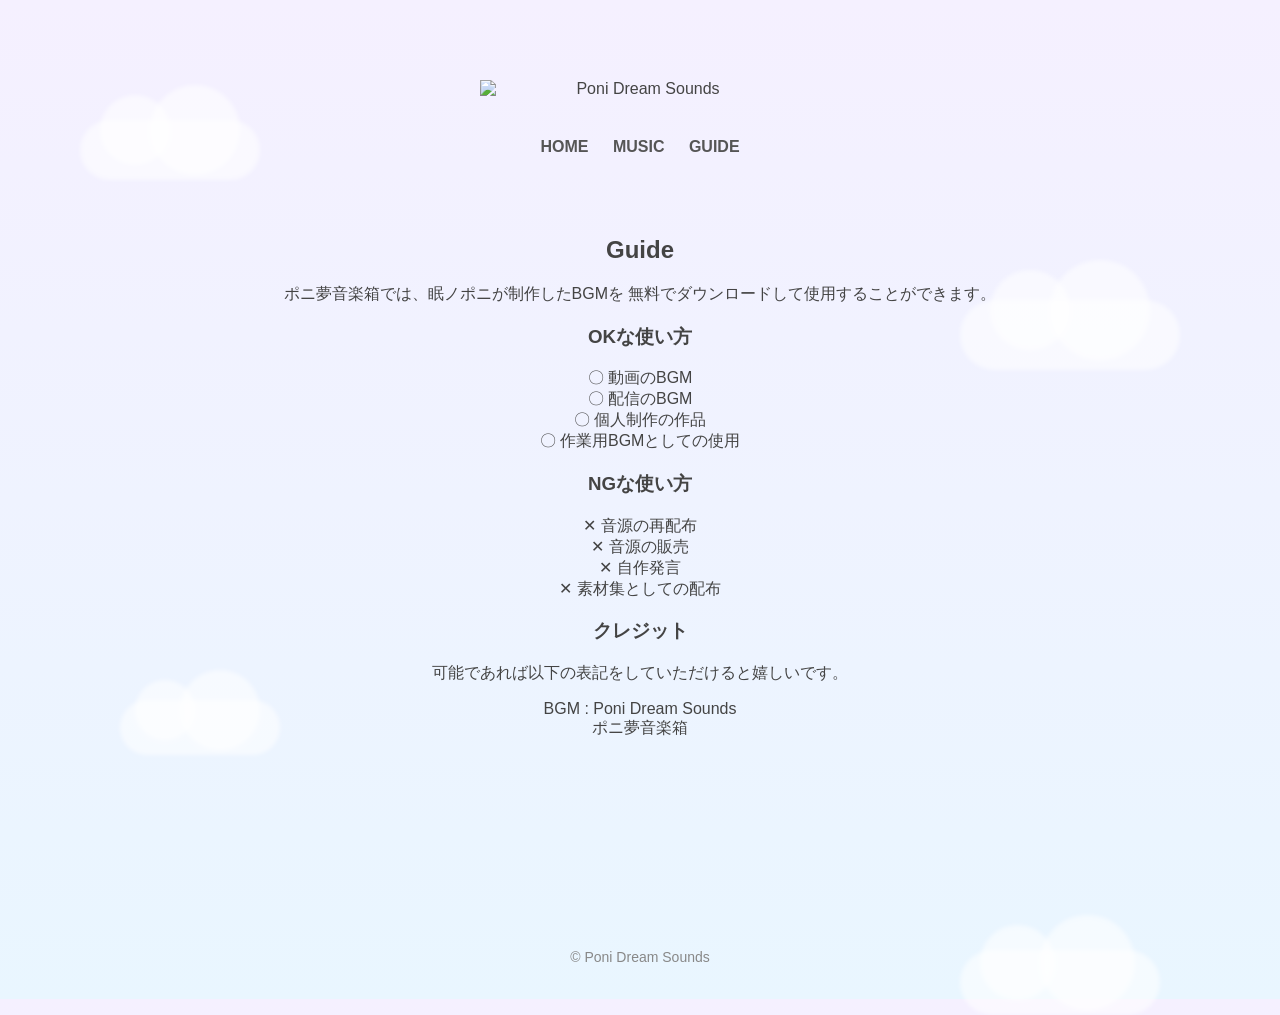
==== guide.html @ 98704792 "first upload" ====
<!DOCTYPE html>
<html lang="ja">
<head>
<meta charset="UTF-8">
<title>Guide | Poni Dream Sounds</title>
<link rel="stylesheet" href="style.css">
</head>

<body>

<div class="cloud cloud1"></div>
<div class="cloud cloud2"></div>
<div class="cloud cloud3"></div>
<div class="cloud cloud4"></div>

<header>
<img src="images/poni-dream-sounds-logo.png" alt="Poni Dream Sounds">
</header>

<nav>
<a href="index.html">HOME</a>
<a href="music.html">MUSIC</a>
<a href="guide.html">GUIDE</a>
</nav>

<section class="music-list">

<h2>Guide</h2>

<p>
ポニ夢音楽箱では、眠ノポニが制作したBGMを  
無料でダウンロードして使用することができます。
</p>

<h3>OKな使い方</h3>

<ul style="list-style:none;padding:0;">
<li>〇 動画のBGM</li>
<li>〇 配信のBGM</li>
<li>〇 個人制作の作品</li>
<li>〇 作業用BGMとしての使用</li>
</ul>

<h3>NGな使い方</h3>

<ul style="list-style:none;padding:0;">
<li>✕ 音源の再配布</li>
<li>✕ 音源の販売</li>
<li>✕ 自作発言</li>
<li>✕ 素材集としての配布</li>
</ul>

<h3>クレジット</h3>

<p>
可能であれば以下の表記をしていただけると嬉しいです。
</p>

<p>
BGM : Poni Dream Sounds<br>
ポニ夢音楽箱
</p>

</section>

<footer>
<p>© Poni Dream Sounds</p>
</footer>

</body>
</html>
---- style.css ----
body {
  margin: 0;
  font-family: sans-serif;
  background: linear-gradient(180deg, #f5f0ff, #e9f6ff);
  text-align: center;
  color: #444;
  position: relative;
  overflow-x: hidden;
}

header,
nav,
section,
footer {
  position: relative;
  z-index: 1;
}

header {
  padding: 80px 20px 20px;
}

header img {
  width: 320px;
  max-width: 80%;
  height: auto;
  display: block;
  margin: 0 auto;
}

h1 {
  font-size: 50px;
  color: #b08cff;
  margin: 0;
}

.jp {
  font-size: 22px;
  color: #666;
}

.catch {
  margin-top: 10px;
  font-size: 18px;
}

nav {
  margin-top: 20px;
}

nav a {
  margin: 0 10px;
  text-decoration: none;
  color: #555;
  font-weight: bold;
}

.hero {
  padding: 100px 20px;
}

.btn {
  display: inline-block;
  margin-top: 20px;
  padding: 14px 28px;
  background: #ffb6e6;
  color: white;
  text-decoration: none;
  border-radius: 30px;
  font-weight: bold;
}

footer {
  margin-top: 100px;
  padding: 20px;
  font-size: 14px;
  color: #888;
}

.music-list {
  padding: 60px 20px;
}

.music-card {
  background: white;
  padding: 30px;
  margin: 40px auto;
  max-width: 400px;
  border-radius: 20px;
  box-shadow: 0 10px 20px rgba(0, 0, 0, 0.05);
}

.music-card img {
  width: 100%;
  border-radius: 12px;
}

.music-card h3 {
  margin-top: 15px;
}

.download {
  display: inline-block;
  margin-top: 10px;
  padding: 10px 20px;
  background: #b08cff;
  color: white;
  text-decoration: none;
  border-radius: 20px;
}

/* 雲 */
.cloud {
  position: absolute;
  background: rgba(255, 255, 255, 0.55);
  border-radius: 999px;
  filter: blur(2px);
  z-index: 0;
}

.cloud::before,
.cloud::after {
  content: "";
  position: absolute;
  background: rgba(255, 255, 255, 0.55);
  border-radius: 50%;
}

.cloud1 {
  width: 180px;
  height: 60px;
  top: 120px;
  left: 80px;
}

.cloud1::before {
  width: 70px;
  height: 70px;
  left: 20px;
  top: -25px;
}

.cloud1::after {
  width: 90px;
  height: 90px;
  right: 20px;
  top: -35px;
}

.cloud2 {
  width: 220px;
  height: 70px;
  top: 300px;
  right: 100px;
}

.cloud2::before {
  width: 80px;
  height: 80px;
  left: 30px;
  top: -30px;
}

.cloud2::after {
  width: 100px;
  height: 100px;
  right: 30px;
  top: -40px;
}

.cloud3 {
  width: 160px;
  height: 55px;
  top: 700px;
  left: 120px;
}

.cloud3::before {
  width: 60px;
  height: 60px;
  left: 15px;
  top: -20px;
}

.cloud3::after {
  width: 80px;
  height: 80px;
  right: 20px;
  top: -30px;
}

.cloud4 {
  width: 200px;
  height: 65px;
  top: 950px;
  right: 120px;
}

.cloud4::before {
  width: 75px;
  height: 75px;
  left: 20px;
  top: -25px;
}

.cloud4::after {
  width: 95px;
  height: 95px;
  right: 25px;
  top: -35px;
}
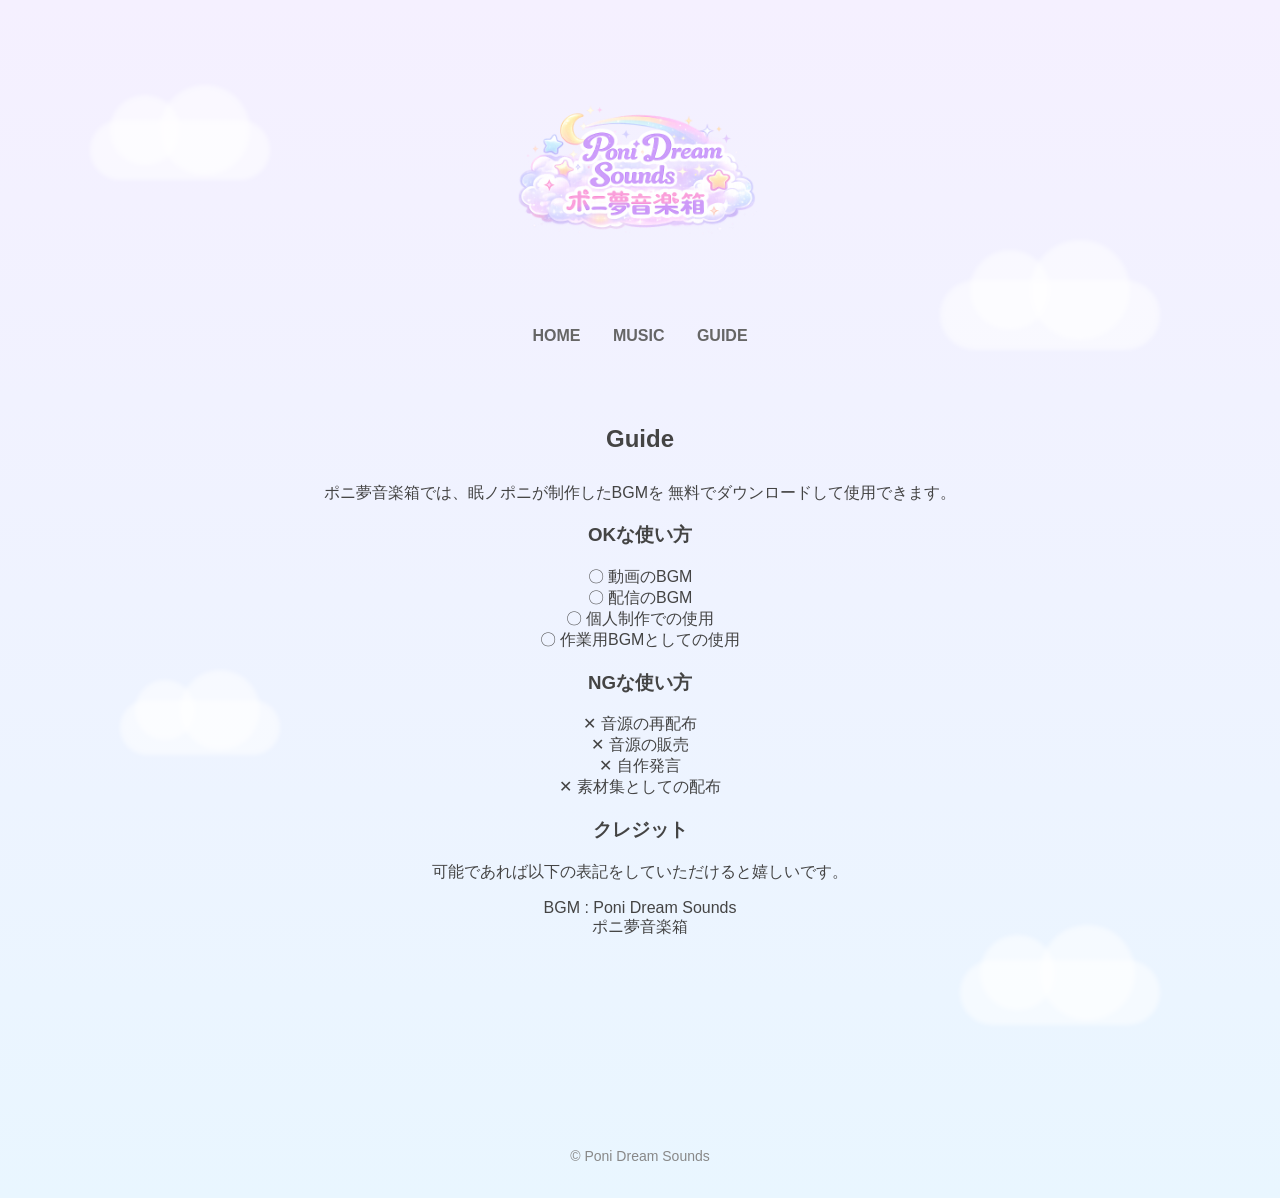
==== commit 08d4bbb0: "UIの統一" ====
--- a/guide.html
+++ b/guide.html
@@ -1,71 +1,64 @@
 <!DOCTYPE html>
 <html lang="ja">
 <head>
-<meta charset="UTF-8">
-<title>Guide | Poni Dream Sounds</title>
-<link rel="stylesheet" href="style.css">
+  <meta charset="UTF-8">
+  <title>Guide | Poni Dream Sounds</title>
+  <link rel="stylesheet" href="style.css">
 </head>
 
 <body>
+  <div class="cloud cloud1"></div>
+  <div class="cloud cloud2"></div>
+  <div class="cloud cloud3"></div>
+  <div class="cloud cloud4"></div>
 
-<div class="cloud cloud1"></div>
-<div class="cloud cloud2"></div>
-<div class="cloud cloud3"></div>
-<div class="cloud cloud4"></div>
+  <header>
+    <img src="images/poni-dream-sounds-log.png" alt="Poni Dream Sounds ロゴ">
+  </header>
 
-<header>
-<img src="images/poni-dream-sounds-logo.png" alt="Poni Dream Sounds">
-</header>
+  <nav>
+    <a href="index.html">HOME</a>
+    <a href="music.html">MUSIC</a>
+    <a href="guide.html">GUIDE</a>
+  </nav>
 
-<nav>
-<a href="index.html">HOME</a>
-<a href="music.html">MUSIC</a>
-<a href="guide.html">GUIDE</a>
-</nav>
+  <section class="music-list">
+    <h2>Guide</h2>
 
-<section class="music-list">
+    <p>
+      ポニ夢音楽箱では、眠ノポニが制作したBGMを
+      無料でダウンロードして使用できます。
+    </p>
 
-<h2>Guide</h2>
+    <h3>OKな使い方</h3>
+    <ul style="list-style:none; padding:0;">
+      <li>〇 動画のBGM</li>
+      <li>〇 配信のBGM</li>
+      <li>〇 個人制作での使用</li>
+      <li>〇 作業用BGMとしての使用</li>
+    </ul>
 
-<p>
-ポニ夢音楽箱では、眠ノポニが制作したBGMを  
-無料でダウンロードして使用することができます。
-</p>
+    <h3>NGな使い方</h3>
+    <ul style="list-style:none; padding:0;">
+      <li>✕ 音源の再配布</li>
+      <li>✕ 音源の販売</li>
+      <li>✕ 自作発言</li>
+      <li>✕ 素材集としての配布</li>
+    </ul>
 
-<h3>OKな使い方</h3>
+    <h3>クレジット</h3>
+    <p>
+      可能であれば以下の表記をしていただけると嬉しいです。
+    </p>
 
-<ul style="list-style:none;padding:0;">
-<li>〇 動画のBGM</li>
-<li>〇 配信のBGM</li>
-<li>〇 個人制作の作品</li>
-<li>〇 作業用BGMとしての使用</li>
-</ul>
+    <p>
+      BGM : Poni Dream Sounds<br>
+      ポニ夢音楽箱
+    </p>
+  </section>
 
-<h3>NGな使い方</h3>
-
-<ul style="list-style:none;padding:0;">
-<li>✕ 音源の再配布</li>
-<li>✕ 音源の販売</li>
-<li>✕ 自作発言</li>
-<li>✕ 素材集としての配布</li>
-</ul>
-
-<h3>クレジット</h3>
-
-<p>
-可能であれば以下の表記をしていただけると嬉しいです。
-</p>
-
-<p>
-BGM : Poni Dream Sounds<br>
-ポニ夢音楽箱
-</p>
-
-</section>
-
-<footer>
-<p>© Poni Dream Sounds</p>
-</footer>
-
+  <footer>
+    <p>© Poni Dream Sounds</p>
+  </footer>
 </body>
 </html>
--- a/style.css
+++ b/style.css
@@ -1,3 +1,5 @@
+/* ===== 基本 ===== */
+
 body {
   margin: 0;
   font-family: sans-serif;
@@ -8,6 +10,7 @@
   overflow-x: hidden;
 }
 
+/* 雲の後ろにコンテンツを出す */
 header,
 nav,
 section,
@@ -16,44 +19,39 @@
   z-index: 1;
 }
 
+/* ===== ヘッダー ===== */
+
 header {
-  padding: 80px 20px 20px;
+  padding: 70px 20px 10px;
 }
 
 header img {
-  width: 320px;
+  width: 340px;
   max-width: 80%;
   height: auto;
   display: block;
   margin: 0 auto;
 }
 
-h1 {
-  font-size: 50px;
-  color: #b08cff;
-  margin: 0;
-}
-
-.jp {
-  font-size: 22px;
-  color: #666;
-}
-
-.catch {
-  margin-top: 10px;
-  font-size: 18px;
-}
+/* ===== ナビ ===== */
 
 nav {
   margin-top: 20px;
 }
 
 nav a {
-  margin: 0 10px;
+  margin: 0 14px;
   text-decoration: none;
-  color: #555;
+  color: #666;
   font-weight: bold;
-}
+  transition: 0.2s;
+}
+
+nav a:hover {
+  color: #b08cff;
+}
+
+/* ===== トップ ===== */
 
 .hero {
   padding: 100px 20px;
@@ -68,7 +66,64 @@
   text-decoration: none;
   border-radius: 30px;
   font-weight: bold;
-}
+  transition: 0.2s;
+}
+
+.btn:hover {
+  transform: translateY(-2px);
+  box-shadow: 0 6px 14px rgba(0,0,0,0.1);
+}
+
+/* ===== Music ===== */
+
+.music-list {
+  padding: 60px 20px;
+}
+
+.music-list h2 {
+  margin-bottom: 30px;
+}
+
+.music-card {
+  background: white;
+  padding: 30px;
+  margin: 40px auto;
+  max-width: 460px;
+  border-radius: 20px;
+  box-shadow: 0 12px 28px rgba(0,0,0,0.08);
+  transition: 0.25s;
+}
+
+.music-card:hover {
+  transform: translateY(-6px);
+}
+
+.music-card img {
+  width: 100%;
+  border-radius: 12px;
+  box-shadow: 0 6px 14px rgba(0,0,0,0.12);
+}
+
+.music-card h3 {
+  margin-top: 18px;
+}
+
+.download {
+  display: inline-block;
+  margin-top: 12px;
+  padding: 10px 22px;
+  background: #b08cff;
+  color: white;
+  text-decoration: none;
+  border-radius: 20px;
+  transition: 0.2s;
+}
+
+.download:hover {
+  background: #9c7cff;
+}
+
+/* ===== フッター ===== */
 
 footer {
   margin-top: 100px;
@@ -77,42 +132,11 @@
   color: #888;
 }
 
-.music-list {
-  padding: 60px 20px;
-}
-
-.music-card {
-  background: white;
-  padding: 30px;
-  margin: 40px auto;
-  max-width: 400px;
-  border-radius: 20px;
-  box-shadow: 0 10px 20px rgba(0, 0, 0, 0.05);
-}
-
-.music-card img {
-  width: 100%;
-  border-radius: 12px;
-}
-
-.music-card h3 {
-  margin-top: 15px;
-}
-
-.download {
-  display: inline-block;
-  margin-top: 10px;
-  padding: 10px 20px;
-  background: #b08cff;
-  color: white;
-  text-decoration: none;
-  border-radius: 20px;
-}
-
-/* 雲 */
+/* ===== 雲 ===== */
+
 .cloud {
   position: absolute;
-  background: rgba(255, 255, 255, 0.55);
+  background: rgba(255,255,255,0.5);
   border-radius: 999px;
   filter: blur(2px);
   z-index: 0;
@@ -122,15 +146,17 @@
 .cloud::after {
   content: "";
   position: absolute;
-  background: rgba(255, 255, 255, 0.55);
+  background: rgba(255,255,255,0.5);
   border-radius: 50%;
 }
+
+/* 雲１ */
 
 .cloud1 {
   width: 180px;
   height: 60px;
   top: 120px;
-  left: 80px;
+  left: 90px;
 }
 
 .cloud1::before {
@@ -147,11 +173,13 @@
   top: -35px;
 }
 
+/* 雲２ */
+
 .cloud2 {
   width: 220px;
   height: 70px;
-  top: 300px;
-  right: 100px;
+  top: 280px;
+  right: 120px;
 }
 
 .cloud2::before {
@@ -168,6 +196,8 @@
   top: -40px;
 }
 
+/* 雲３ */
+
 .cloud3 {
   width: 160px;
   height: 55px;
@@ -189,10 +219,12 @@
   top: -30px;
 }
 
+/* 雲４ */
+
 .cloud4 {
   width: 200px;
   height: 65px;
-  top: 950px;
+  top: 960px;
   right: 120px;
 }
 
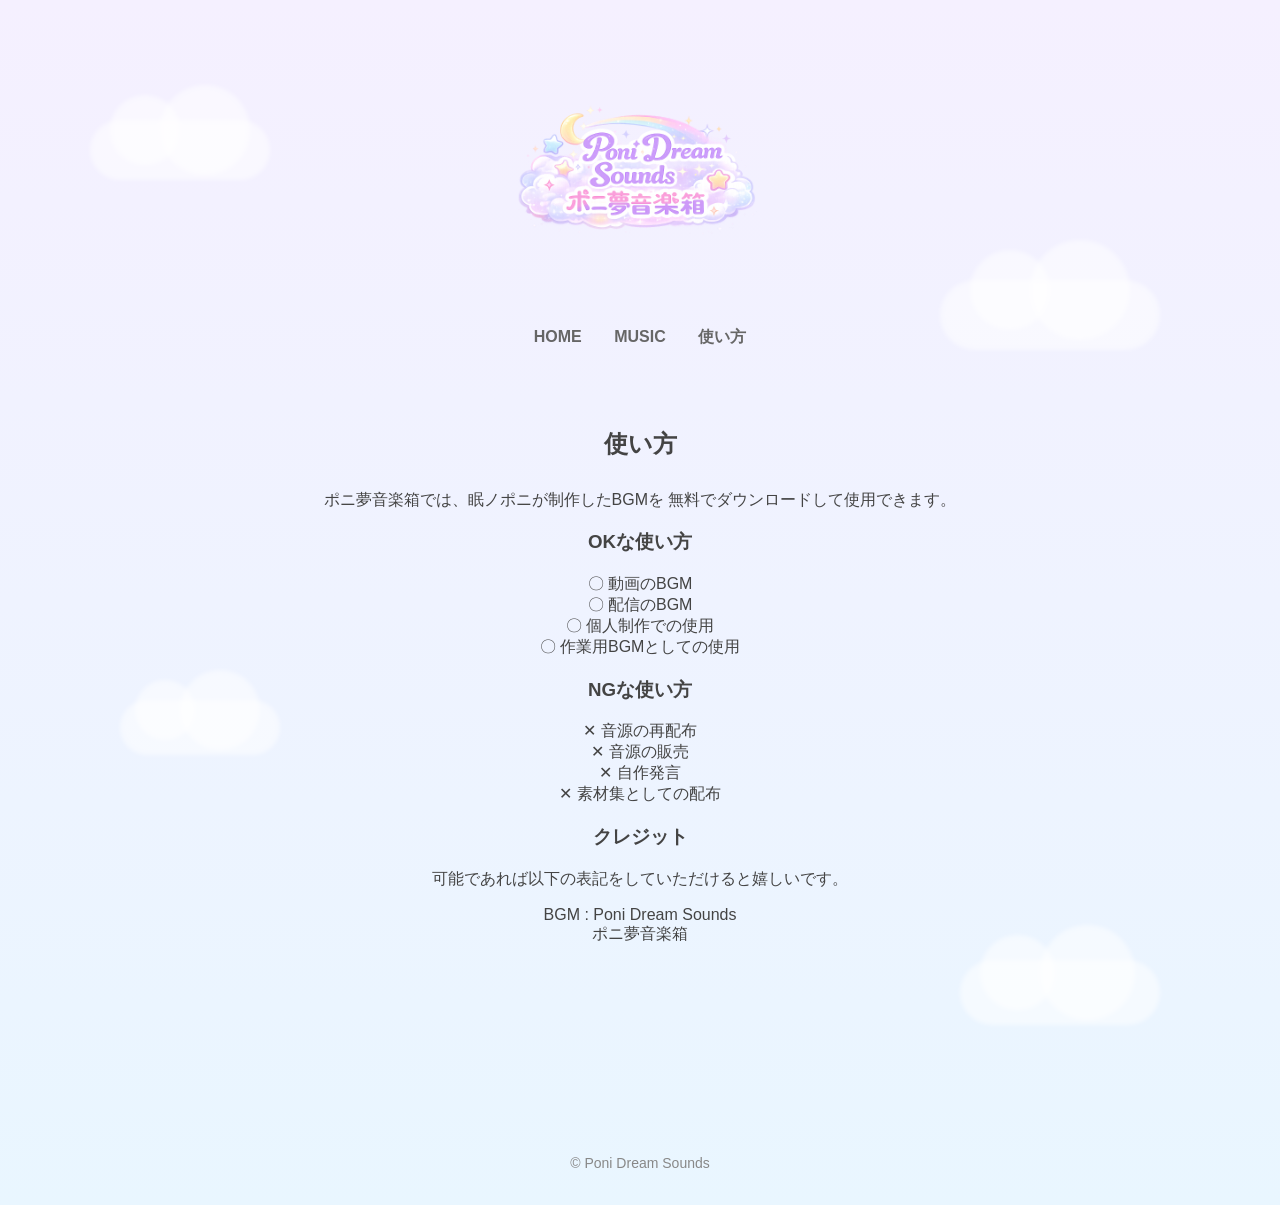
==== commit b5a4ccc5: "ガイドを使い方に変更" ====
--- a/guide.html
+++ b/guide.html
@@ -19,11 +19,11 @@
   <nav>
     <a href="index.html">HOME</a>
     <a href="music.html">MUSIC</a>
-    <a href="guide.html">GUIDE</a>
+    <a href="guide.html">使い方</a>
   </nav>
 
   <section class="music-list">
-    <h2>Guide</h2>
+    <h2>使い方</h2>
 
     <p>
       ポニ夢音楽箱では、眠ノポニが制作したBGMを
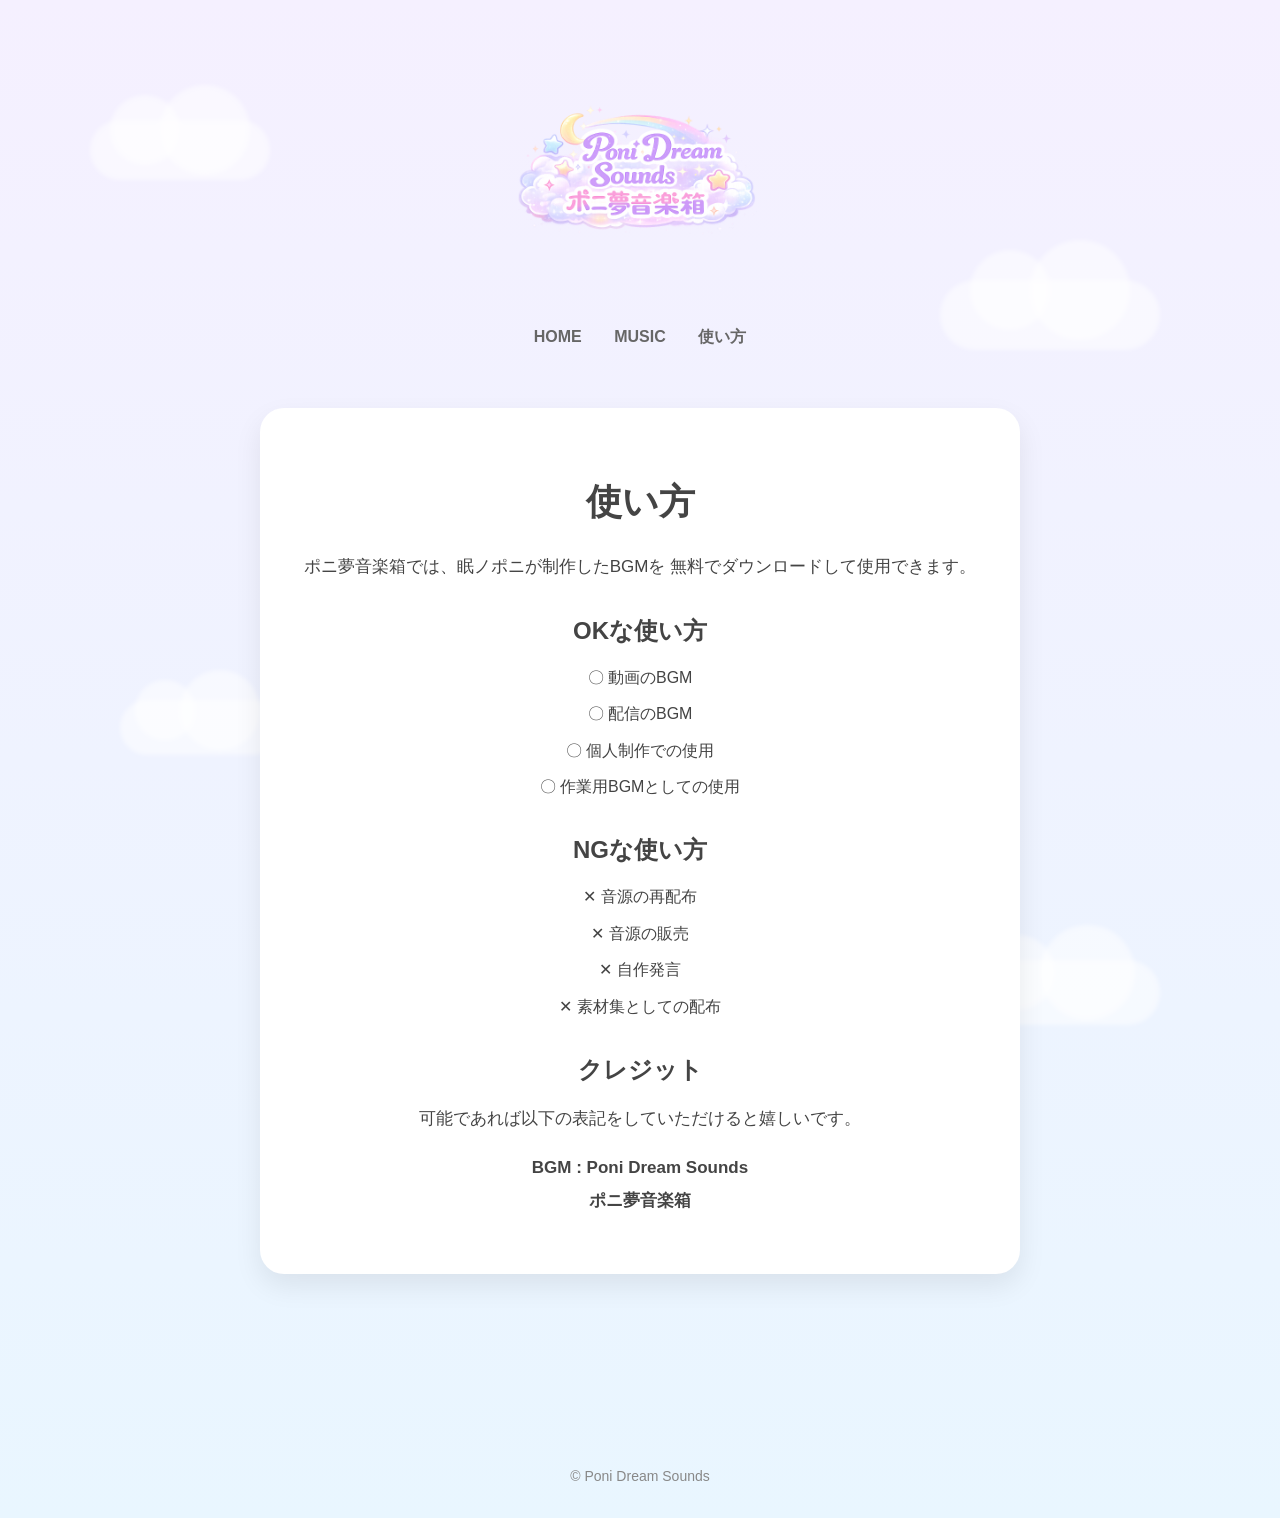
==== commit 0f54b2b4: "UI変更" ====
--- a/guide.html
+++ b/guide.html
@@ -2,6 +2,7 @@
 <html lang="ja">
 <head>
   <meta charset="UTF-8">
+  <meta name="viewport" content="width=device-width, initial-scale=1.0">
   <title>Guide | Poni Dream Sounds</title>
   <link rel="stylesheet" href="style.css">
 </head>
@@ -22,39 +23,41 @@
     <a href="guide.html">使い方</a>
   </nav>
 
-  <section class="music-list">
-    <h2>使い方</h2>
+  <section class="guide-section">
+    <div class="guide-card">
+      <h2>使い方</h2>
 
-    <p>
-      ポニ夢音楽箱では、眠ノポニが制作したBGMを
-      無料でダウンロードして使用できます。
-    </p>
+      <p>
+        ポニ夢音楽箱では、眠ノポニが制作したBGMを
+        無料でダウンロードして使用できます。
+      </p>
 
-    <h3>OKな使い方</h3>
-    <ul style="list-style:none; padding:0;">
-      <li>〇 動画のBGM</li>
-      <li>〇 配信のBGM</li>
-      <li>〇 個人制作での使用</li>
-      <li>〇 作業用BGMとしての使用</li>
-    </ul>
+      <h3>OKな使い方</h3>
+      <ul class="guide-list">
+        <li>〇 動画のBGM</li>
+        <li>〇 配信のBGM</li>
+        <li>〇 個人制作での使用</li>
+        <li>〇 作業用BGMとしての使用</li>
+      </ul>
 
-    <h3>NGな使い方</h3>
-    <ul style="list-style:none; padding:0;">
-      <li>✕ 音源の再配布</li>
-      <li>✕ 音源の販売</li>
-      <li>✕ 自作発言</li>
-      <li>✕ 素材集としての配布</li>
-    </ul>
+      <h3>NGな使い方</h3>
+      <ul class="guide-list">
+        <li>✕ 音源の再配布</li>
+        <li>✕ 音源の販売</li>
+        <li>✕ 自作発言</li>
+        <li>✕ 素材集としての配布</li>
+      </ul>
 
-    <h3>クレジット</h3>
-    <p>
-      可能であれば以下の表記をしていただけると嬉しいです。
-    </p>
+      <h3>クレジット</h3>
+      <p>
+        可能であれば以下の表記をしていただけると嬉しいです。
+      </p>
 
-    <p>
-      BGM : Poni Dream Sounds<br>
-      ポニ夢音楽箱
-    </p>
+      <p class="credit-text">
+        BGM : Poni Dream Sounds<br>
+        ポニ夢音楽箱
+      </p>
+    </div>
   </section>
 
   <footer>
--- a/style.css
+++ b/style.css
@@ -55,6 +55,18 @@
 
 .hero {
   padding: 100px 20px;
+}
+
+.hero h2 {
+  font-size: 42px;
+  margin-bottom: 16px;
+}
+
+.hero p {
+  font-size: 18px;
+  line-height: 1.8;
+  max-width: 640px;
+  margin: 0 auto;
 }
 
 .btn {
@@ -71,27 +83,37 @@
 
 .btn:hover {
   transform: translateY(-2px);
-  box-shadow: 0 6px 14px rgba(0,0,0,0.1);
+  box-shadow: 0 6px 14px rgba(0, 0, 0, 0.1);
 }
 
 /* ===== Music ===== */
 
 .music-list {
+  width: min(1200px, calc(100% - 40px));
+  margin: 0 auto;
   padding: 60px 20px;
+  display: grid;
+  grid-template-columns: repeat(2, minmax(0, 1fr));
+  gap: 36px;
+  align-items: start;
 }
 
 .music-list h2 {
-  margin-bottom: 30px;
+  grid-column: 1 / -1;
+  margin-bottom: 10px;
+  font-size: 36px;
 }
 
 .music-card {
   background: white;
-  padding: 30px;
-  margin: 40px auto;
-  max-width: 460px;
-  border-radius: 20px;
-  box-shadow: 0 12px 28px rgba(0,0,0,0.08);
+  padding: 34px;
+  margin: 0;
+  width: 100%;
+  max-width: 100%;
+  border-radius: 24px;
+  box-shadow: 0 12px 28px rgba(0, 0, 0, 0.08);
   transition: 0.25s;
+  box-sizing: border-box;
 }
 
 .music-card:hover {
@@ -100,27 +122,93 @@
 
 .music-card img {
   width: 100%;
-  border-radius: 12px;
-  box-shadow: 0 6px 14px rgba(0,0,0,0.12);
+  height: auto;
+  max-width: 100%;
+  display: block;
+  margin: 0 auto;
+  border-radius: 14px;
+  box-shadow: 0 6px 14px rgba(0, 0, 0, 0.12);
+  object-fit: contain;
 }
 
 .music-card h3 {
-  margin-top: 18px;
+  margin-top: 20px;
+  font-size: 26px;
+}
+
+.music-card p {
+  font-size: 17px;
+  line-height: 1.7;
+}
+
+.music-card audio {
+  width: 100%;
+  margin-top: 12px;
 }
 
 .download {
   display: inline-block;
-  margin-top: 12px;
-  padding: 10px 22px;
+  margin-top: 16px;
+  padding: 12px 26px;
   background: #b08cff;
   color: white;
   text-decoration: none;
-  border-radius: 20px;
+  border-radius: 24px;
   transition: 0.2s;
+  font-size: 16px;
 }
 
 .download:hover {
   background: #9c7cff;
+}
+
+/* ===== Guide ===== */
+
+.guide-section {
+  padding: 60px 20px;
+}
+
+.guide-card {
+  background: white;
+  max-width: 760px;
+  margin: 0 auto;
+  padding: 40px 32px;
+  border-radius: 24px;
+  box-shadow: 0 12px 28px rgba(0, 0, 0, 0.08);
+  box-sizing: border-box;
+}
+
+.guide-card h2 {
+  font-size: 36px;
+  margin-bottom: 24px;
+}
+
+.guide-card h3 {
+  font-size: 24px;
+  margin-top: 32px;
+  margin-bottom: 16px;
+}
+
+.guide-card p {
+  font-size: 17px;
+  line-height: 1.9;
+}
+
+.guide-list {
+  list-style: none;
+  padding: 0;
+  margin: 0;
+}
+
+.guide-list li {
+  font-size: 16px;
+  line-height: 1.9;
+  margin-bottom: 6px;
+}
+
+.credit-text {
+  font-weight: bold;
+  line-height: 1.8;
 }
 
 /* ===== フッター ===== */
@@ -136,7 +224,7 @@
 
 .cloud {
   position: absolute;
-  background: rgba(255,255,255,0.5);
+  background: rgba(255, 255, 255, 0.5);
   border-radius: 999px;
   filter: blur(2px);
   z-index: 0;
@@ -146,7 +234,7 @@
 .cloud::after {
   content: "";
   position: absolute;
-  background: rgba(255,255,255,0.5);
+  background: rgba(255, 255, 255, 0.5);
   border-radius: 50%;
 }
 
@@ -240,4 +328,294 @@
   height: 95px;
   right: 25px;
   top: -35px;
+}
+
+/* ===== タブレット以下 ===== */
+
+@media (max-width: 900px) {
+  header {
+    padding: 50px 16px 10px;
+  }
+
+  header img {
+    width: 280px;
+    max-width: 90%;
+  }
+
+  nav {
+    margin-top: 16px;
+    padding: 0 12px;
+  }
+
+  nav a {
+    display: inline-block;
+    margin: 6px 10px;
+    font-size: 15px;
+  }
+
+  .hero {
+    padding: 70px 16px;
+  }
+
+  .hero h2 {
+    font-size: 34px;
+  }
+
+  .hero p {
+    font-size: 16px;
+    max-width: 520px;
+  }
+
+  .music-list {
+    width: min(700px, calc(100% - 32px));
+    grid-template-columns: 1fr;
+    gap: 24px;
+    padding: 40px 16px;
+  }
+
+  .music-list h2 {
+    font-size: 28px;
+    margin-bottom: 8px;
+  }
+
+  .music-card {
+    padding: 22px;
+    max-width: 100%;
+  }
+
+  .music-card img {
+    width: 100%;
+    height: auto;
+    max-height: none;
+    object-fit: contain;
+  }
+
+  .music-card h3 {
+    font-size: 22px;
+  }
+
+  .music-card p {
+    font-size: 15px;
+  }
+
+  .download {
+    padding: 10px 20px;
+    font-size: 14px;
+  }
+
+  .guide-section {
+    padding: 40px 16px;
+  }
+
+  .guide-card {
+    padding: 28px 22px;
+    border-radius: 18px;
+  }
+
+  .guide-card h2 {
+    font-size: 28px;
+  }
+
+  .guide-card h3 {
+    font-size: 21px;
+  }
+
+  .guide-card p,
+  .guide-list li {
+    font-size: 15px;
+  }
+
+  footer {
+    margin-top: 70px;
+    font-size: 13px;
+  }
+
+  .cloud1 {
+    width: 120px;
+    height: 42px;
+    top: 110px;
+    left: 20px;
+  }
+
+  .cloud1::before {
+    width: 46px;
+    height: 46px;
+    left: 14px;
+    top: -16px;
+  }
+
+  .cloud1::after {
+    width: 60px;
+    height: 60px;
+    right: 14px;
+    top: -22px;
+  }
+
+  .cloud2 {
+    width: 140px;
+    height: 48px;
+    top: 250px;
+    right: 20px;
+  }
+
+  .cloud2::before {
+    width: 52px;
+    height: 52px;
+    left: 18px;
+    top: -18px;
+  }
+
+  .cloud2::after {
+    width: 66px;
+    height: 66px;
+    right: 18px;
+    top: -24px;
+  }
+
+  .cloud3 {
+    width: 110px;
+    height: 38px;
+    top: 760px;
+    left: 18px;
+  }
+
+  .cloud3::before {
+    width: 42px;
+    height: 42px;
+    left: 10px;
+    top: -14px;
+  }
+
+  .cloud3::after {
+    width: 54px;
+    height: 54px;
+    right: 14px;
+    top: -20px;
+  }
+
+  .cloud4 {
+    width: 130px;
+    height: 44px;
+    top: 1080px;
+    right: 16px;
+  }
+
+  .cloud4::before {
+    width: 48px;
+    height: 48px;
+    left: 14px;
+    top: -16px;
+  }
+
+  .cloud4::after {
+    width: 62px;
+    height: 62px;
+    right: 16px;
+    top: -22px;
+  }
+}
+
+/* ===== スマホ ===== */
+
+@media (max-width: 480px) {
+  header {
+    padding: 40px 12px 8px;
+  }
+
+  header img {
+    width: 240px;
+    max-width: 92%;
+  }
+
+  nav a {
+    margin: 6px 8px;
+    font-size: 14px;
+  }
+
+  .hero {
+    padding: 56px 16px;
+  }
+
+  .hero h2 {
+    font-size: 28px;
+    margin-bottom: 12px;
+  }
+
+  .hero p {
+    font-size: 15px;
+    line-height: 1.8;
+  }
+
+  .btn {
+    width: 100%;
+    max-width: 260px;
+    box-sizing: border-box;
+    padding: 12px 18px;
+  }
+
+  .music-list {
+    width: calc(100% - 24px);
+    padding: 32px 12px;
+  }
+
+  .music-list h2 {
+    font-size: 24px;
+  }
+
+  .music-card {
+    padding: 18px;
+    border-radius: 16px;
+  }
+
+  .music-card img {
+    width: 100%;
+    height: auto;
+    max-height: none;
+    object-fit: contain;
+  }
+
+  .music-card h3 {
+    font-size: 20px;
+  }
+
+  .music-card p {
+    font-size: 14px;
+  }
+
+  .download {
+    width: 100%;
+    box-sizing: border-box;
+    padding: 12px 16px;
+  }
+
+  .guide-section {
+    padding: 32px 12px;
+  }
+
+  .guide-card {
+    padding: 22px 16px;
+    border-radius: 16px;
+  }
+
+  .guide-card h2 {
+    font-size: 24px;
+    margin-bottom: 18px;
+  }
+
+  .guide-card h3 {
+    font-size: 18px;
+    margin-top: 24px;
+    margin-bottom: 12px;
+  }
+
+  .guide-card p,
+  .guide-list li {
+    font-size: 14px;
+    line-height: 1.8;
+  }
+
+  footer {
+    margin-top: 50px;
+    padding: 16px;
+  }
 }
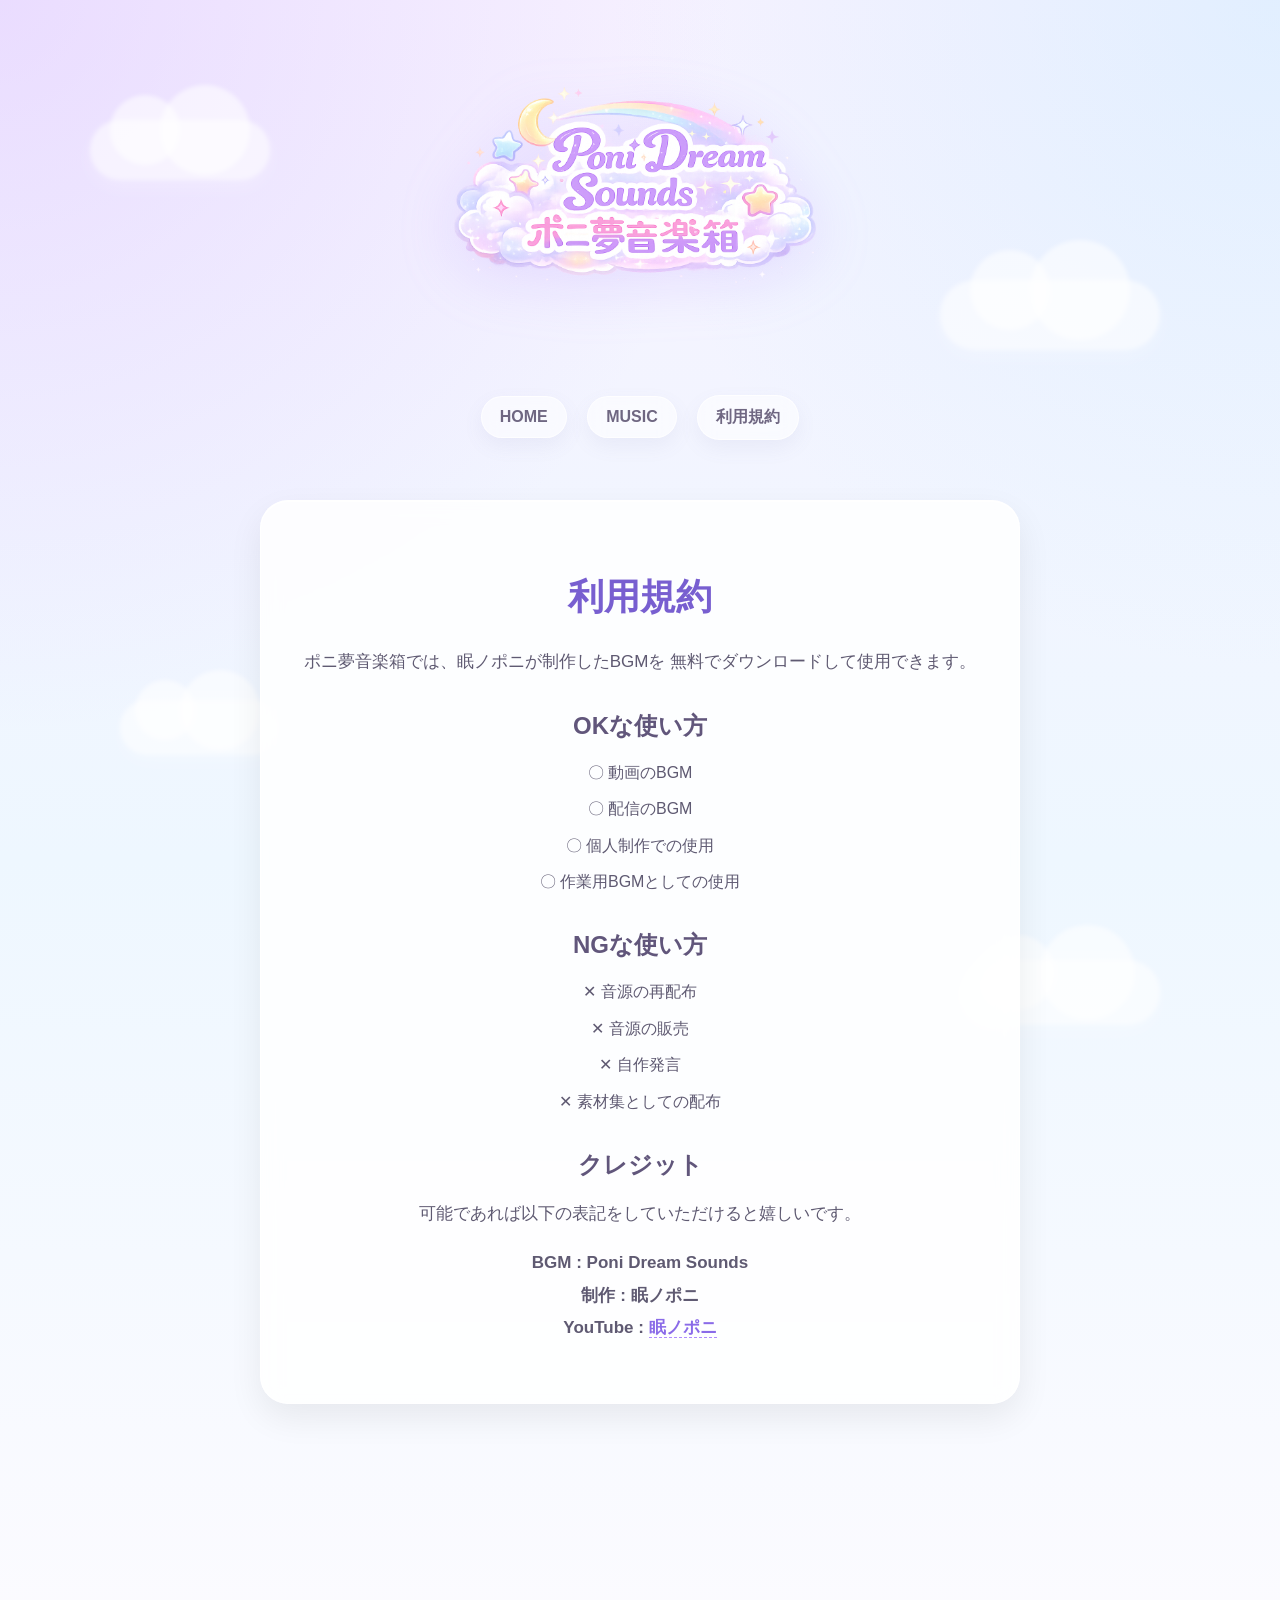
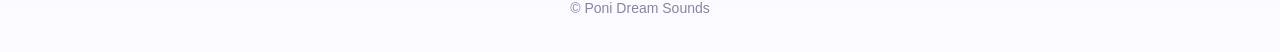
==== commit cc5ead97: "UI等々修正" ====
--- a/guide.html
+++ b/guide.html
@@ -20,12 +20,12 @@
   <nav>
     <a href="index.html">HOME</a>
     <a href="music.html">MUSIC</a>
-    <a href="guide.html">使い方</a>
+    <a href="guide.html">利用規約</a>
   </nav>
 
   <section class="guide-section">
     <div class="guide-card">
-      <h2>使い方</h2>
+      <h2>利用規約</h2>
 
       <p>
         ポニ夢音楽箱では、眠ノポニが制作したBGMを
@@ -55,7 +55,15 @@
 
       <p class="credit-text">
         BGM : Poni Dream Sounds<br>
-        ポニ夢音楽箱
+        制作 : 眠ノポニ<br>
+        YouTube :
+        <a
+          href="https://youtube.com/channel/UCtgREY6r7Cp7IAP2WvFZ2Dw?si=gwleMJhgiDSlXcO_"
+          target="_blank"
+          rel="noopener noreferrer"
+        >
+          眠ノポニ
+        </a>
       </p>
     </div>
   </section>
--- a/style.css
+++ b/style.css
@@ -2,88 +2,190 @@
 
 body {
   margin: 0;
-  font-family: sans-serif;
-  background: linear-gradient(180deg, #f5f0ff, #e9f6ff);
+  font-family: "Hiragino Sans", "Yu Gothic", "Meiryo", sans-serif;
+  background:
+    radial-gradient(circle at top left, rgba(210, 180, 255, 0.35), transparent 35%),
+    radial-gradient(circle at top right, rgba(170, 230, 255, 0.28), transparent 32%),
+    linear-gradient(180deg, #f7f2ff 0%, #eef7ff 52%, #fcfbff 100%);
   text-align: center;
-  color: #444;
+  color: #4d4a57;
   position: relative;
   overflow-x: hidden;
+  min-height: 100vh;
 }
 
 /* 雲の後ろにコンテンツを出す */
 header,
 nav,
 section,
-footer {
+footer,
+main {
   position: relative;
   z-index: 1;
 }
 
+/* ===== 背景のふんわり光 ===== */
+
+.bg-glow {
+  position: absolute;
+  border-radius: 50%;
+  filter: blur(70px);
+  opacity: 0.5;
+  z-index: 0;
+  pointer-events: none;
+}
+
+.glow1 {
+  width: 280px;
+  height: 280px;
+  background: rgba(201, 167, 255, 0.45);
+  top: 40px;
+  left: -60px;
+}
+
+.glow2 {
+  width: 320px;
+  height: 320px;
+  background: rgba(157, 221, 255, 0.38);
+  top: 220px;
+  right: -80px;
+}
+
 /* ===== ヘッダー ===== */
 
 header {
-  padding: 70px 20px 10px;
+  padding: 32px 20px 6px;
 }
 
 header img {
-  width: 340px;
-  max-width: 80%;
+  width: min(520px, 92%);
   height: auto;
   display: block;
   margin: 0 auto;
+  filter: drop-shadow(0 12px 28px rgba(176, 140, 255, 0.2));
 }
 
 /* ===== ナビ ===== */
 
 nav {
-  margin-top: 20px;
+  margin-top: 10px;
 }
 
 nav a {
-  margin: 0 14px;
+  display: inline-block;
+  margin: 0 8px;
+  padding: 11px 18px;
   text-decoration: none;
-  color: #666;
-  font-weight: bold;
-  transition: 0.2s;
+  color: #6f6782;
+  font-weight: 700;
+  border-radius: 999px;
+  background: rgba(255, 255, 255, 0.55);
+  border: 1px solid rgba(255, 255, 255, 0.72);
+  box-shadow: 0 8px 20px rgba(120, 110, 160, 0.08);
+  backdrop-filter: blur(8px);
+  transition: 0.25s;
 }
 
 nav a:hover {
-  color: #b08cff;
+  color: #ffffff;
+  background: linear-gradient(135deg, #c7a2ff, #8fdcff);
+  transform: translateY(-2px);
+  box-shadow: 0 10px 22px rgba(176, 140, 255, 0.22);
 }
 
 /* ===== トップ ===== */
 
 .hero {
-  padding: 100px 20px;
-}
-
+  width: min(760px, calc(100% - 32px));
+  margin: 26px auto 0;
+  padding: 64px 24px;
+  border-radius: 32px;
+  background: rgba(255, 255, 255, 0.58);
+  border: 1px solid rgba(255, 255, 255, 0.78);
+  box-shadow:
+    0 18px 40px rgba(135, 120, 170, 0.12),
+    inset 0 1px 0 rgba(255, 255, 255, 0.85);
+  backdrop-filter: blur(12px);
+  box-sizing: border-box;
+}
+
+.hero-mini {
+  margin: 0 0 10px;
+  font-size: 13px;
+  font-weight: 700;
+  letter-spacing: 0.14em;
+  text-transform: uppercase;
+  color: #9c8ed4;
+}
+
+.hero h1,
 .hero h2 {
-  font-size: 42px;
-  margin-bottom: 16px;
-}
-
+  font-size: clamp(36px, 6vw, 54px);
+  line-height: 1.1;
+  margin: 0 0 18px;
+  color: #7f63d8;
+  letter-spacing: 0.03em;
+  text-shadow: 0 6px 16px rgba(176, 140, 255, 0.16);
+}
+
+.hero-text,
 .hero p {
   font-size: 18px;
-  line-height: 1.8;
+  line-height: 1.9;
   max-width: 640px;
   margin: 0 auto;
+  color: #5f5a72;
+}
+
+.hero-buttons {
+  margin-top: 26px;
 }
 
 .btn {
   display: inline-block;
-  margin-top: 20px;
-  padding: 14px 28px;
-  background: #ffb6e6;
+  margin-top: 0;
+  padding: 14px 30px;
+  background: linear-gradient(135deg, #ffb8e8, #b48cff);
   color: white;
   text-decoration: none;
-  border-radius: 30px;
-  font-weight: bold;
+  border-radius: 999px;
+  font-weight: 700;
+  letter-spacing: 0.03em;
+  box-shadow: 0 12px 24px rgba(191, 140, 255, 0.24);
+  transition: 0.25s;
+}
+
+.btn:hover {
+  transform: translateY(-3px) scale(1.02);
+  box-shadow: 0 16px 28px rgba(176, 140, 255, 0.28);
+}
+
+.hero-buttons .btn + .btn {
+  margin-left: 14px;
+}
+
+.btn.secondary {
+  background: linear-gradient(135deg, #d9b8ff, #b48cff);
+}
+
+.hero-youtube {
+  margin-top: 22px;
+  font-size: 15px;
+  color: #7b7490;
+  line-height: 1.8;
+}
+
+.hero-youtube a {
+  color: #8a6be8;
+  font-weight: 700;
+  text-decoration: none;
+  border-bottom: 1px dashed #b08cff;
   transition: 0.2s;
 }
 
-.btn:hover {
-  transform: translateY(-2px);
-  box-shadow: 0 6px 14px rgba(0, 0, 0, 0.1);
+.hero-youtube a:hover {
+  color: #ff8acb;
+  border-bottom-color: #ff8acb;
 }
 
 /* ===== Music ===== */
@@ -96,28 +198,37 @@
   grid-template-columns: repeat(2, minmax(0, 1fr));
   gap: 36px;
   align-items: start;
+  box-sizing: border-box;
 }
 
 .music-list h2 {
   grid-column: 1 / -1;
   margin-bottom: 10px;
-  font-size: 36px;
+  font-size: 38px;
+  color: #785fd0;
 }
 
 .music-card {
-  background: white;
+  background: rgba(255, 255, 255, 0.82);
   padding: 34px;
   margin: 0;
   width: 100%;
   max-width: 100%;
-  border-radius: 24px;
-  box-shadow: 0 12px 28px rgba(0, 0, 0, 0.08);
+  border-radius: 28px;
+  border: 1px solid rgba(255, 255, 255, 0.85);
+  box-shadow:
+    0 14px 34px rgba(0, 0, 0, 0.07),
+    inset 0 1px 0 rgba(255, 255, 255, 0.9);
   transition: 0.25s;
   box-sizing: border-box;
+  backdrop-filter: blur(10px);
 }
 
 .music-card:hover {
   transform: translateY(-6px);
+  box-shadow:
+    0 18px 38px rgba(150, 130, 190, 0.14),
+    inset 0 1px 0 rgba(255, 255, 255, 0.95);
 }
 
 .music-card img {
@@ -126,40 +237,47 @@
   max-width: 100%;
   display: block;
   margin: 0 auto;
-  border-radius: 14px;
-  box-shadow: 0 6px 14px rgba(0, 0, 0, 0.12);
+  border-radius: 16px;
+  box-shadow: 0 8px 18px rgba(0, 0, 0, 0.12);
   object-fit: contain;
 }
 
 .music-card h3 {
-  margin-top: 20px;
+  margin-top: 22px;
+  margin-bottom: 10px;
   font-size: 26px;
+  color: #61567b;
 }
 
 .music-card p {
-  font-size: 17px;
-  line-height: 1.7;
+  font-size: 16px;
+  line-height: 1.8;
+  color: #666177;
 }
 
 .music-card audio {
   width: 100%;
-  margin-top: 12px;
+  margin-top: 14px;
+  border-radius: 999px;
 }
 
 .download {
   display: inline-block;
-  margin-top: 16px;
+  margin-top: 18px;
   padding: 12px 26px;
-  background: #b08cff;
+  background: linear-gradient(135deg, #b08cff, #8fdcff);
   color: white;
   text-decoration: none;
-  border-radius: 24px;
-  transition: 0.2s;
+  border-radius: 999px;
+  transition: 0.25s;
   font-size: 16px;
+  font-weight: 700;
+  box-shadow: 0 10px 20px rgba(176, 140, 255, 0.2);
 }
 
 .download:hover {
-  background: #9c7cff;
+  transform: translateY(-2px);
+  box-shadow: 0 14px 24px rgba(176, 140, 255, 0.28);
 }
 
 /* ===== Guide ===== */
@@ -169,29 +287,36 @@
 }
 
 .guide-card {
-  background: white;
+  background: rgba(255, 255, 255, 0.84);
   max-width: 760px;
   margin: 0 auto;
-  padding: 40px 32px;
-  border-radius: 24px;
-  box-shadow: 0 12px 28px rgba(0, 0, 0, 0.08);
+  padding: 42px 34px;
+  border-radius: 28px;
+  border: 1px solid rgba(255, 255, 255, 0.86);
+  box-shadow:
+    0 14px 34px rgba(0, 0, 0, 0.07),
+    inset 0 1px 0 rgba(255, 255, 255, 0.92);
   box-sizing: border-box;
+  backdrop-filter: blur(10px);
 }
 
 .guide-card h2 {
   font-size: 36px;
   margin-bottom: 24px;
+  color: #785fd0;
 }
 
 .guide-card h3 {
   font-size: 24px;
   margin-top: 32px;
   margin-bottom: 16px;
+  color: #61567b;
 }
 
 .guide-card p {
   font-size: 17px;
   line-height: 1.9;
+  color: #5f5a72;
 }
 
 .guide-list {
@@ -204,37 +329,52 @@
   font-size: 16px;
   line-height: 1.9;
   margin-bottom: 6px;
+  color: #5f5a72;
 }
 
 .credit-text {
-  font-weight: bold;
-  line-height: 1.8;
+  font-weight: 700;
+  line-height: 1.9;
+}
+
+.credit-text a {
+  color: #8a6be8;
+  font-weight: 700;
+  text-decoration: none;
+  border-bottom: 1px dashed #b08cff;
+  transition: 0.2s;
+}
+
+.credit-text a:hover {
+  color: #ff8acb;
+  border-bottom-color: #ff8acb;
 }
 
 /* ===== フッター ===== */
 
 footer {
   margin-top: 100px;
-  padding: 20px;
+  padding: 22px;
   font-size: 14px;
-  color: #888;
+  color: #8b84a0;
 }
 
 /* ===== 雲 ===== */
 
 .cloud {
   position: absolute;
-  background: rgba(255, 255, 255, 0.5);
+  background: rgba(255, 255, 255, 0.56);
   border-radius: 999px;
   filter: blur(2px);
   z-index: 0;
+  box-shadow: 0 8px 20px rgba(255, 255, 255, 0.22);
 }
 
 .cloud::before,
 .cloud::after {
   content: "";
   position: absolute;
-  background: rgba(255, 255, 255, 0.5);
+  background: rgba(255, 255, 255, 0.56);
   border-radius: 50%;
 }
 
@@ -334,36 +474,45 @@
 
 @media (max-width: 900px) {
   header {
-    padding: 50px 16px 10px;
+    padding: 28px 16px 6px;
   }
 
   header img {
-    width: 280px;
-    max-width: 90%;
+    width: min(420px, 94%);
+    max-width: 94%;
   }
 
   nav {
-    margin-top: 16px;
+    margin-top: 10px;
     padding: 0 12px;
   }
 
   nav a {
-    display: inline-block;
-    margin: 6px 10px;
+    margin: 6px 8px;
     font-size: 15px;
+    padding: 10px 16px;
   }
 
   .hero {
-    padding: 70px 16px;
-  }
-
+    width: calc(100% - 32px);
+    margin-top: 22px;
+    padding: 52px 20px;
+    border-radius: 24px;
+  }
+
+  .hero h1,
   .hero h2 {
     font-size: 34px;
   }
 
+  .hero-text,
   .hero p {
     font-size: 16px;
     max-width: 520px;
+  }
+
+  .hero-buttons .btn + .btn {
+    margin-left: 10px;
   }
 
   .music-list {
@@ -380,7 +529,7 @@
 
   .music-card {
     padding: 22px;
-    max-width: 100%;
+    border-radius: 22px;
   }
 
   .music-card img {
@@ -409,7 +558,7 @@
 
   .guide-card {
     padding: 28px 22px;
-    border-radius: 18px;
+    border-radius: 20px;
   }
 
   .guide-card h2 {
@@ -518,39 +667,61 @@
 /* ===== スマホ ===== */
 
 @media (max-width: 480px) {
+  body {
+    background:
+      radial-gradient(circle at top left, rgba(210, 180, 255, 0.28), transparent 38%),
+      radial-gradient(circle at top right, rgba(170, 230, 255, 0.2), transparent 36%),
+      linear-gradient(180deg, #f7f2ff 0%, #eef7ff 52%, #fcfbff 100%);
+  }
+
   header {
-    padding: 40px 12px 8px;
+    padding: 22px 12px 4px;
   }
 
   header img {
-    width: 240px;
-    max-width: 92%;
+    width: min(340px, 96%);
+    max-width: 96%;
   }
 
   nav a {
-    margin: 6px 8px;
+    margin: 6px 6px;
     font-size: 14px;
+    padding: 9px 14px;
   }
 
   .hero {
-    padding: 56px 16px;
-  }
-
+    width: calc(100% - 24px);
+    margin-top: 18px;
+    padding: 40px 16px;
+    border-radius: 20px;
+  }
+
+  .hero h1,
   .hero h2 {
     font-size: 28px;
     margin-bottom: 12px;
   }
 
+  .hero-text,
   .hero p {
     font-size: 15px;
     line-height: 1.8;
   }
 
-  .btn {
+  .hero-buttons {
+    margin-top: 22px;
+  }
+
+  .hero-buttons .btn {
+    display: block;
     width: 100%;
     max-width: 260px;
     box-sizing: border-box;
-    padding: 12px 18px;
+    margin: 0 auto 12px;
+  }
+
+  .hero-buttons .btn + .btn {
+    margin-left: auto;
   }
 
   .music-list {
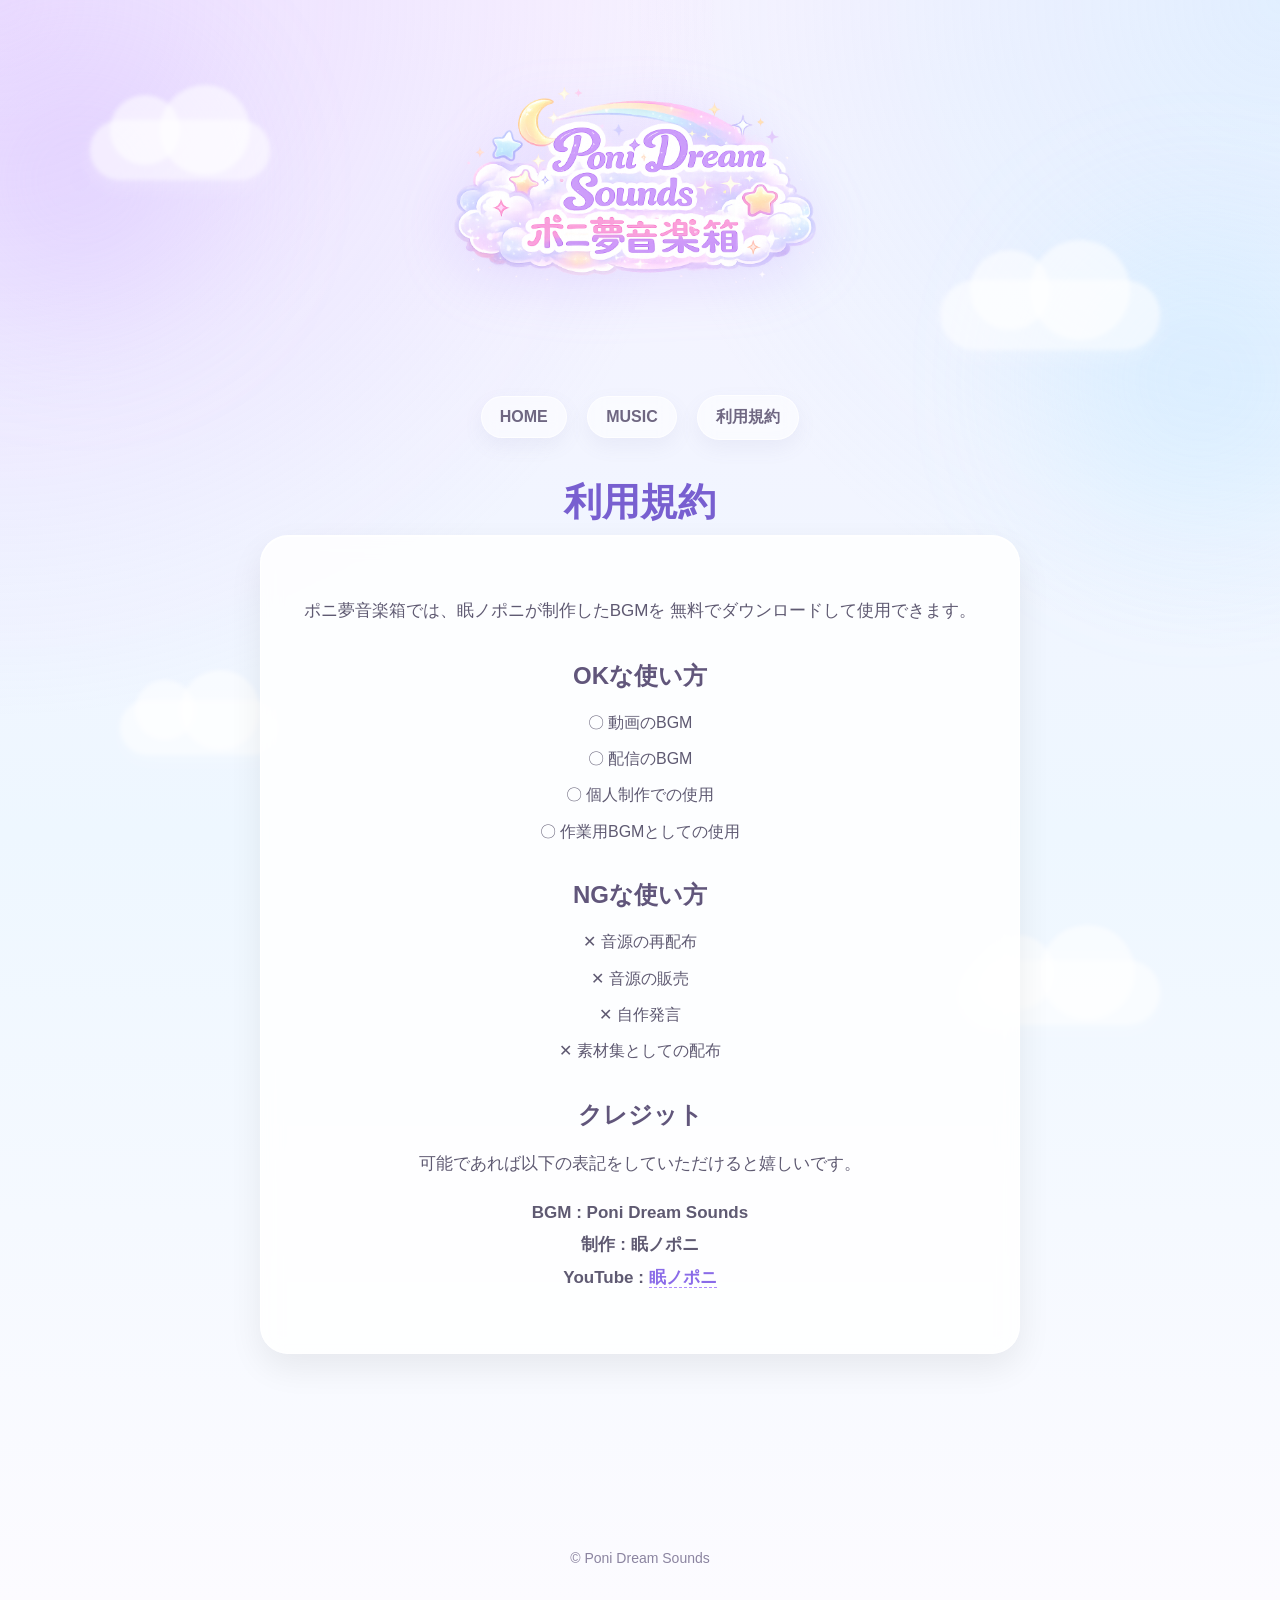
==== commit be15a3b0: "UI変更" ====
--- a/guide.html
+++ b/guide.html
@@ -8,6 +8,9 @@
 </head>
 
 <body>
+  <div class="bg-glow glow1"></div>
+  <div class="bg-glow glow2"></div>
+
   <div class="cloud cloud1"></div>
   <div class="cloud cloud2"></div>
   <div class="cloud cloud3"></div>
@@ -24,9 +27,9 @@
   </nav>
 
   <section class="guide-section">
+    <h1 class="page-title">利用規約</h1>
+
     <div class="guide-card">
-      <h2>利用規約</h2>
-
       <p>
         ポニ夢音楽箱では、眠ノポニが制作したBGMを
         無料でダウンロードして使用できます。
--- a/style.css
+++ b/style.css
@@ -93,12 +93,34 @@
   box-shadow: 0 10px 22px rgba(176, 140, 255, 0.22);
 }
 
+/* ===== 共通タイトル外出し ===== */
+
+.page-title {
+  margin: 0 0 10px;
+  font-size: 38px;
+  color: #785fd0;
+  font-weight: 700;
+  line-height: 1.2;
+}
+
+.hero-section {
+  width: min(900px, calc(100% - 32px));
+  margin: 40px auto 0;
+}
+
+.guide-section {
+  width: min(900px, calc(100% - 32px));
+  margin: 40px auto 0;
+  padding: 0 20px 60px;
+  box-sizing: border-box;
+}
+
 /* ===== トップ ===== */
 
 .hero {
-  width: min(760px, calc(100% - 32px));
-  margin: 26px auto 0;
-  padding: 64px 24px;
+  width: 100%;
+  margin: 0 auto;
+  padding: 56px 24px 64px;
   border-radius: 32px;
   background: rgba(255, 255, 255, 0.58);
   border: 1px solid rgba(255, 255, 255, 0.78);
@@ -282,10 +304,6 @@
 
 /* ===== Guide ===== */
 
-.guide-section {
-  padding: 60px 20px;
-}
-
 .guide-card {
   background: rgba(255, 255, 255, 0.84);
   max-width: 760px;
@@ -493,9 +511,19 @@
     padding: 10px 16px;
   }
 
+  .page-title {
+    font-size: 28px;
+    margin-bottom: 8px;
+  }
+
+  .hero-section,
+  .guide-section {
+    margin-top: 28px;
+  }
+
   .hero {
-    width: calc(100% - 32px);
-    margin-top: 22px;
+    width: 100%;
+    margin-top: 0;
     padding: 52px 20px;
     border-radius: 24px;
   }
@@ -553,7 +581,7 @@
   }
 
   .guide-section {
-    padding: 40px 16px;
+    padding: 0 16px 40px;
   }
 
   .guide-card {
@@ -689,9 +717,19 @@
     padding: 9px 14px;
   }
 
+  .page-title {
+    font-size: 24px;
+    margin-bottom: 8px;
+  }
+  .hero-section,
+  .guide-section {
+    width: calc(100% - 24px);
+    margin-top: 22px;
+  }
+
   .hero {
-    width: calc(100% - 24px);
-    margin-top: 18px;
+    width: 100%;
+    margin-top: 0;
     padding: 40px 16px;
     border-radius: 20px;
   }
@@ -760,7 +798,7 @@
   }
 
   .guide-section {
-    padding: 32px 12px;
+    padding: 0 12px 32px;
   }
 
   .guide-card {
